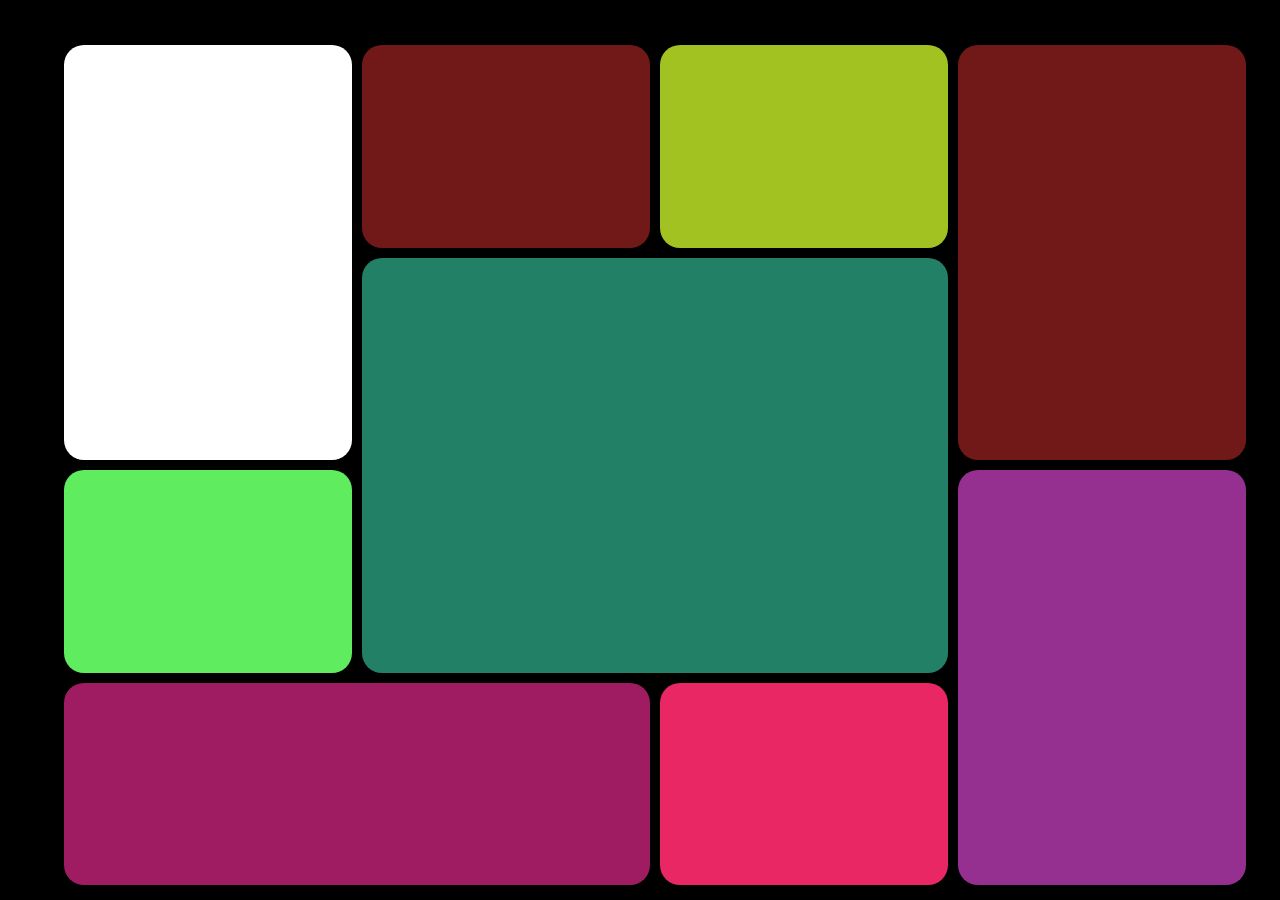
==== index.html @ 5adffd9c "Rename gid.html to index.html" ====
<!DOCTYPE html>
<html lang="en">
<head>
    <meta charset="UTF-8">
    <meta name="viewport" content="width=device-width, initial-scale=1.0">
    <title>Document</title>
    <link rel="stylesheet" href="/grid.css">
</head>
<body>
    <main>
        <div class="container">
            <div class="div d1"></div>
            <div class="div d2"></div>
            <div class="div d3"></div>
            <div class="div d4"></div>
            <div class="div d5"></div>
            <div class="div d6"></div>
            <div class="div d7"></div>
            <div class="div d8"></div>
            <div class="div d9"></div>
        </div>
    </main>


</body>
</html>
---- grid.css ----
*{
    margin: 0;
    padding: 0;
    box-sizing: border-box;
}

html,body{
    width: 100%;
    height: 100%;

}

main{
    background-color: black;
    height: 100%;
    width: 100%;
    display: flex;
    align-items: center;
    justify-content: center; 
    /* z-index: 1; */
    
}
.container{
    /* border-radius: 20px; */
    /* z-index: 3; */
    height:90%;
    width:90%;
    background-color: black;
    display: grid;
    grid-template-columns: repeat(4,25%);
    grid-template-rows: 25% 25% 25% 25%;
    gap: 10px;


    grid-template-areas: 
    "lefttop topcenter1 topcenter2 righttop"
    "lefttop center center righttop"
    "leftcenter center center rightbottom"
    "leftbottom1 leftbottom1 bottomcenter rightbottom";

}
.div{
    border-radius: 20px;
    background-position: center;
    background-size: cover;
    background-repeat: no-repeat;
    
}
.d1{
    background-color: #fff;
    grid-area: lefttop;
    grid-row-start: 1;
    grid-row-end: 3;
    background-image: url('https://i.pinimg.com/474x/0f/81/47/0f814737aa1cd261dfda093471096140.jpg');
    background-position: center;
    background-size: cover;
}
.d2{
    background-color: #711818;
    grid-area: topcenter1;
    background-image: url('https://i.pinimg.com/736x/4e/5c/b9/4e5cb98f0018517da960e8bb07cdb421.jpg');
    /* background-size:80 */
    background-size: cover;
   

}

.d3{
background-color: #a1c220;
    grid-area: topcenter2;
    background-image: url('https://i.pinimg.com/474x/02/62/ba/0262bacb93231a1050b1aaab8027cef5.jpg');
    background-position: center top ;
    background-size: cover;

}
.d4{
background-color: #711818;
    grid-area: righttop;
    background-image: url('https://images.unsplash.com/photo-1546069901-ba9599a7e63c?w=600&auto=format&fit=crop&q=60&ixlib=rb-4.1.0&ixid=M3wxMjA3fDB8MHxzZWFyY2h8Mnx8Zm9vZHxlbnwwfHwwfHx8MA%3D%3D');
    background-position: center;
    background-size: cover;
}
.d5{
background-color: #5fed5f;
    grid-area: leftcenter;
    background-image: url('https://plus.unsplash.com/premium_photo-1675252369719-dd52bc69c3df?w=600&auto=format&fit=crop&q=60&ixlib=rb-4.1.0&ixid=M3wxMjA3fDB8MHxzZWFyY2h8NXx8Zm9vZHxlbnwwfHwwfHx8MA%3D%3D');
    background-position: center;
    background-size: cover;

}
.d6{
background-color: #228067;
    grid-area: center;
    background-image: url('https://images.unsplash.com/photo-1590874315261-788881621f7a?w=600&auto=format&fit=crop&q=60&ixlib=rb-4.1.0&ixid=M3wxMjA3fDB8MHxzZWFyY2h8Mzh8fGxvZ298ZW58MHx8MHx8fDA%3D');
    background-position: center;
    background-size: cover;

}
.d7{
background-color: #953090;
    grid-area: rightbottom;
    background-image: url('https://images.unsplash.com/photo-1497034825429-c343d7c6a68f?w=600&auto=format&fit=crop&q=60&ixlib=rb-4.1.0&ixid=M3wxMjA3fDB8MHxzZWFyY2h8Mnx8aWNlJTIwY3JlYW18ZW58MHx8MHx8fDA%3D');
    background-position: center center;
    background-size: cover;


}
.d8{
background-color: #9f1c62;
    grid-area: leftbottom1;
    background-image: url('https://images.unsplash.com/photo-1605284467114-a8d2d5df9099?w=600&auto=format&fit=crop&q=60&ixlib=rb-4.1.0&ixid=M3wxMjA3fDB8MHxzZWFyY2h8MjB8fHJlY3RhbmdsdWFyJTIwaW1hZ2V8ZW58MHx8MHx8fDA%3D');
    background-position: center ;
    background-size: cover;

}
.d9{
background-color: #e82764;
    grid-area: bottomcenter;
    background-image: url('https://plus.unsplash.com/premium_photo-1713447395823-2e0b40b75a89?w=600&auto=format&fit=crop&q=60&ixlib=rb-4.1.0&ixid=M3wxMjA3fDB8MHxzZWFyY2h8NXx8ZGVzc2VydHxlbnwwfHwwfHx8MA%3D%3D');
    background-position: center;
    background-size: cover;

}
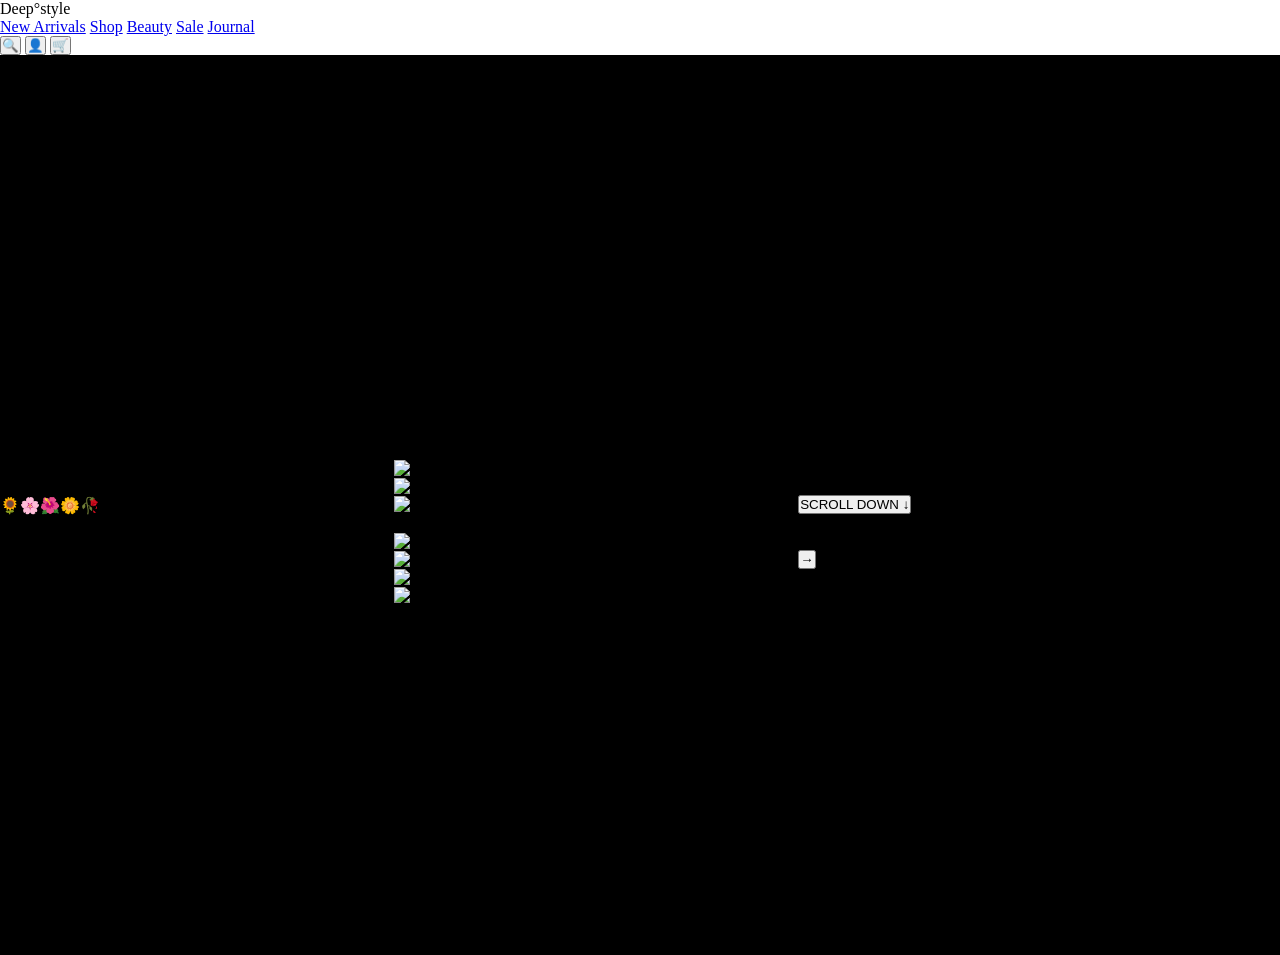
==== commit ce2e5091: "Update index.html" ====
--- a/index.html
+++ b/index.html
@@ -3,24 +3,100 @@
 <head>
     <meta charset="UTF-8">
     <meta name="viewport" content="width=device-width, initial-scale=1.0">
-    <title>Document</title>
-    <link rel="stylesheet" href="/grid.css">
+    <title>Deep Style - Fashion Landing Page</title>
+    <link rel="stylesheet" href="./style.css">
 </head>
 <body>
-    <main>
-        <div class="container">
-            <div class="div d1"></div>
-            <div class="div d2"></div>
-            <div class="div d3"></div>
-            <div class="div d4"></div>
-            <div class="div d5"></div>
-            <div class="div d6"></div>
-            <div class="div d7"></div>
-            <div class="div d8"></div>
-            <div class="div d9"></div>
+
+    <header class="navbar">
+        <div class="logo">Deep<span>°</span>style</div>
+        <nav class="nav">
+            <a href="#" class="active">New Arrivals</a>
+            <a href="#">Shop</a>
+            <a href="#">Beauty</a>
+            <a href="#">Sale</a>
+            <a href="#">Journal</a>
+        </nav>
+        <div class="nav-icons">
+            <button class="icon-btn">🔍</button>
+            <button class="icon-btn">👤</button>
+            <button class="icon-btn cart-btn">🛒</button>
         </div>
+    </header>
+
+    <main class="cantainer">
+        
+        <div class="emoji emoji-sunflower">🌻</div>
+        <div class="emoji emoji-flower1">🌸</div>
+        <div class="emoji emoji-flower2">🌺</div>
+        <div class="emoji emoji-flower3">🌼</div>
+        <div class="emoji emoji-wilted">🥀</div>
+
+        <h1 class="hero-title">Make Your Fashion Look<br>More Charming</h1>
+
+        <div class="photo-grid">
+            
+            <div class="grid-item text-block">
+                <span class="sub-tag">Summer Collection</span>
+                <h2>TRENDY AND CLASSY FOR NEW SEASON</h2>
+            </div>
+
+            <div class="grid-item card-left">
+                <img src="https://images.unsplash.com/photo-1552374196-1ab2a1c593e8?w=500&auto=format&fit=crop&q=80" alt="Model">
+            </div>
+
+            <div class="grid-item card-top">
+                <img src="https://images.unsplash.com/photo-1501196354995-cbb51c65aaea?w=500&auto=format&fit=crop&q=80" alt="Model">
+            </div>
+
+            <div class="grid-item card-bottom">
+                <img src="https://images.unsplash.com/photo-1519085360753-af0119f7cbe7?w=500&auto=format&fit=crop&q=80" alt="Model">
+            </div>
+
+            <div class="grid-item cardtall">
+                <div class="star-badge">✦</div>
+                <img src="https://images.unsplash.com/photo-1618886614638-80e3c103d31a?w=500&auto=format&fit=crop&q=80" alt="Model">
+            </div>
+
+            <div class="grid-item card-right">
+                <img src="https://images.unsplash.com/photo-1507679799987-c73779587ccf?w=500&auto=format&fit=crop&q=80" alt="Model">
+            </div>
+
+            <div class="grid-item card-right1">
+                <img src="https://images.unsplash.com/photo-1539571696357-5a69c17a67c6?w=500&auto=format&fit=crop&q=80" alt="Model">
+            </div>
+
+            <div class="grid-item card-corner">
+                <img src="https://images.unsplash.com/photo-1624561172888-ac93c696e10c?w=500&auto=format&fit=crop&q=80" alt="Model">
+                <div class="year-tag">#2022</div>
+            </div>
+
+        
+        </div>
+
+        <footer class="footer">
+            <div class="quote">
+                <p>I'm very much of the 'buy less but buy better' philosophy. It's what I've never really knew</p>
+                <div class="signature">ABHAY SINGH</div>
+            </div>
+
+            <div class="scroll">
+                <button class="scroll-btn">SCROLL DOWN <span>↓</span></button>
+            </div>
+
+            <div class="blog">
+                <div class="blog-data">
+                    <span class="num">01</span>
+                    <div class="txt">
+                        <span>31 May 2022  •  Blog</span>
+                        <strong>Always be strong and have value</strong>
+                    </div>
+                </div>
+                <button class="arrow-btn">→</button>
+            </div>
+        </footer>
+
     </main>
-
 
 </body>
 </html>
--- a/style.css
+++ b/style.css
@@ -0,0 +1,123 @@
+*{
+    margin: 0;
+    padding: 0;
+    box-sizing: border-box;
+}
+
+html,body{
+    width: 100%;
+    height: 100%;
+
+}
+
+main{
+    background-color: black;
+    height: 100%;
+    width: 100%;
+    display: flex;
+    align-items: center;
+    justify-content: center; 
+    /* z-index: 1; */
+    
+}
+.container{
+    /* border-radius: 20px; */
+    /* z-index: 3; */
+    height:90%;
+    width:90%;
+    background-color: black;
+    display: grid;
+    grid-template-columns: repeat(4,25%);
+    grid-template-rows: 25% 25% 25% 25%;
+    gap: 10px;
+
+
+    grid-template-areas: 
+    "lefttop topcenter1 topcenter2 righttop"
+    "lefttop center center righttop"
+    "leftcenter center center rightbottom"
+    "leftbottom1 leftbottom1 bottomcenter rightbottom";
+
+}
+.div{
+    border-radius: 20px;
+    background-position: center;
+    background-size: cover;
+    background-repeat: no-repeat;
+    
+}
+.d1{
+    background-color: #fff;
+    grid-area: lefttop;
+    grid-row-start: 1;
+    grid-row-end: 3;
+    background-image: url('https://i.pinimg.com/474x/0f/81/47/0f814737aa1cd261dfda093471096140.jpg');
+    background-position: center;
+    background-size: cover;
+}
+.d2{
+    background-color: #711818;
+    grid-area: topcenter1;
+    background-image: url('https://i.pinimg.com/736x/4e/5c/b9/4e5cb98f0018517da960e8bb07cdb421.jpg');
+    /* background-size:80 */
+    background-size: cover;
+   
+
+}
+
+.d3{
+background-color: #a1c220;
+    grid-area: topcenter2;
+    background-image: url('https://i.pinimg.com/474x/02/62/ba/0262bacb93231a1050b1aaab8027cef5.jpg');
+    background-position: center top ;
+    background-size: cover;
+
+}
+.d4{
+background-color: #711818;
+    grid-area: righttop;
+    background-image: url('https://images.unsplash.com/photo-1546069901-ba9599a7e63c?w=600&auto=format&fit=crop&q=60&ixlib=rb-4.1.0&ixid=M3wxMjA3fDB8MHxzZWFyY2h8Mnx8Zm9vZHxlbnwwfHwwfHx8MA%3D%3D');
+    background-position: center;
+    background-size: cover;
+}
+.d5{
+background-color: #5fed5f;
+    grid-area: leftcenter;
+    background-image: url('https://plus.unsplash.com/premium_photo-1675252369719-dd52bc69c3df?w=600&auto=format&fit=crop&q=60&ixlib=rb-4.1.0&ixid=M3wxMjA3fDB8MHxzZWFyY2h8NXx8Zm9vZHxlbnwwfHwwfHx8MA%3D%3D');
+    background-position: center;
+    background-size: cover;
+
+}
+.d6{
+background-color: #228067;
+    grid-area: center;
+    background-image: url('https://images.unsplash.com/photo-1590874315261-788881621f7a?w=600&auto=format&fit=crop&q=60&ixlib=rb-4.1.0&ixid=M3wxMjA3fDB8MHxzZWFyY2h8Mzh8fGxvZ298ZW58MHx8MHx8fDA%3D');
+    background-position: center;
+    background-size: cover;
+
+}
+.d7{
+background-color: #953090;
+    grid-area: rightbottom;
+    background-image: url('https://images.unsplash.com/photo-1497034825429-c343d7c6a68f?w=600&auto=format&fit=crop&q=60&ixlib=rb-4.1.0&ixid=M3wxMjA3fDB8MHxzZWFyY2h8Mnx8aWNlJTIwY3JlYW18ZW58MHx8MHx8fDA%3D');
+    background-position: center center;
+    background-size: cover;
+
+
+}
+.d8{
+background-color: #9f1c62;
+    grid-area: leftbottom1;
+    background-image: url('https://images.unsplash.com/photo-1605284467114-a8d2d5df9099?w=600&auto=format&fit=crop&q=60&ixlib=rb-4.1.0&ixid=M3wxMjA3fDB8MHxzZWFyY2h8MjB8fHJlY3RhbmdsdWFyJTIwaW1hZ2V8ZW58MHx8MHx8fDA%3D');
+    background-position: center ;
+    background-size: cover;
+
+}
+.d9{
+background-color: #e82764;
+    grid-area: bottomcenter;
+    background-image: url('https://plus.unsplash.com/premium_photo-1713447395823-2e0b40b75a89?w=600&auto=format&fit=crop&q=60&ixlib=rb-4.1.0&ixid=M3wxMjA3fDB8MHxzZWFyY2h8NXx8ZGVzc2VydHxlbnwwfHwwfHx8MA%3D%3D');
+    background-position: center;
+    background-size: cover;
+
+}
